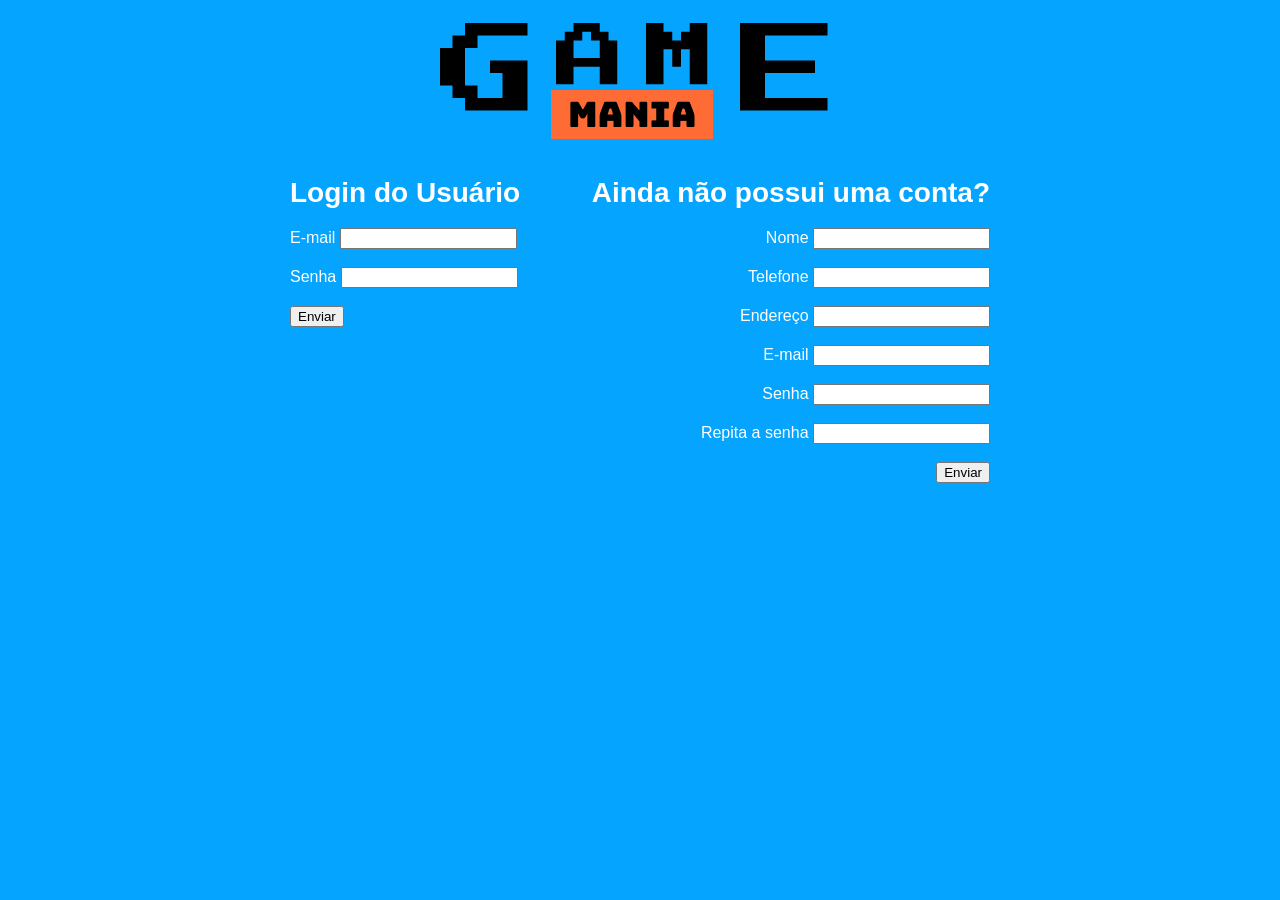
==== login.html @ f5d30cdc "gamemania" ====
<!DOCTYPE html>
<html lang="pt-br">
<head>
    <meta charset="UTF-8">
    <meta http-equiv="X-UA-Compatible" content="IE=edge">
    <meta name="viewport" content="width=device-width, initial-scale=1.0">
    <meta name="author" content="Ângelo Vinícius B Tavares (Turma Full-stack 13)">
    <link href="css/login.css" rel="stylesheet">
    <title>Login/Cadastro</title>
</head>
<body>
    <header>
        <div class="container-grid cabecalho">
            <div class="nome-site">
                <a href="index.html"><img src="img/LOGO.png" alt=""></a>
            </div>
        </div>
    </header>
<center>
    <div class="formularios">
        <div class="login">
            <h1>Login do Usuário</h1>
                <form>
                    <label for="email-example">E-mail</label>
                    <input type="email" id="email-example">
                    <br><br>
                    <label for="password-example">Senha</label>
                    <input type="password" id="password-example">
                    <br><br>
                    <input type="button" value="Enviar">
                </form>
        </div>
        <div class="cadastro">  
            <h1>Ainda não possui uma conta?</h1>
                <form>
                    <label for="name">Nome</label>
                    <input type="text" id="name">
                    <br><br>
                    <label for="tel">Telefone</label>
                    <input type="tel" id="tel" name="tel" maxlength="11" required autocomplete>
                    <br><br>
                    <label for="name">Endereço</label>
                    <input type="text" id="name">
                    <br><br>
                    <label for="email-example">E-mail</label>
                    <input type="email" id="email-example">
                    <br><br>
                    <label for="password-example">Senha</label>
                    <input type="password" id="password-example">
                    <br><br>
                    <label for="password-example">Repita a senha</label>
                    <input type="password" id="password-example">
                    <br><br>
                    <input type="button" value="Enviar">
                </form>
        </div>
    </div>
</center>
</body>
</html>
---- css/login.css ----
body{
    background-color: #05a5ff;
        color: white;
}

header{
    padding-top: 25px; 
}

.container-grid{
    width: 500px;
    margin: 0 auto;
}

.cabecalho{
    display: flex;
    justify-content: space-evenly;
    height: 100px;
    align-items: center;
}

body form{
    font-family: 'Roboto', sans-serif;
    font-size: 16px;
}

body h1{
    font-family: 'Titillium Web', sans-serif;
    font-size: 28px;
    padding-top: 25px;
}

.formularios{
    width: 700px;
    display: flex;
    justify-content: space-between;
}

.login form{
    text-align: left;
}

.cadastro form{
    text-align: right;
}
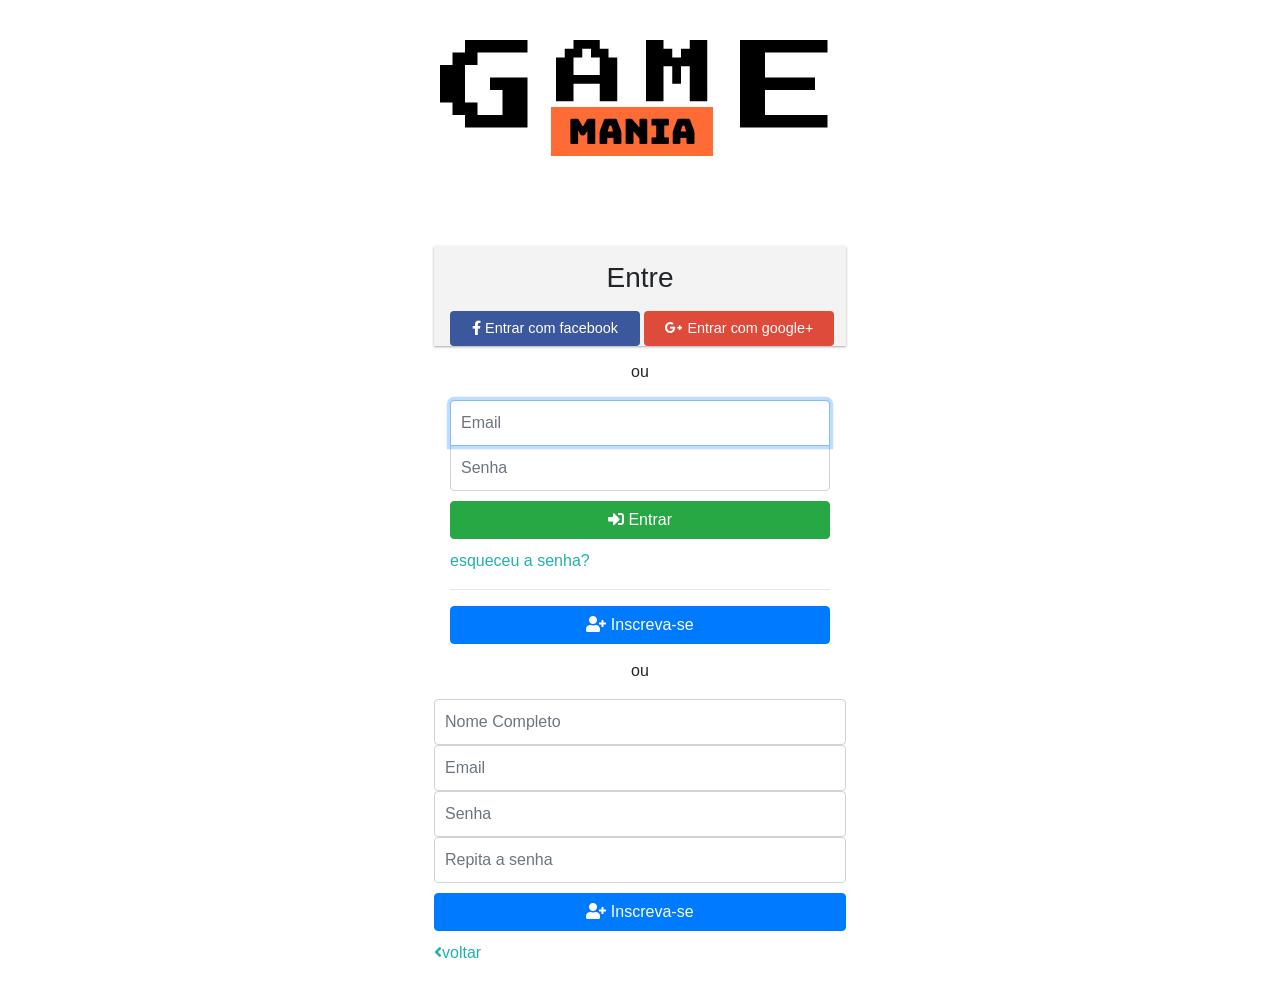
==== commit 94b797b5: "fist commit" ====
--- a/login.html
+++ b/login.html
@@ -2,59 +2,83 @@
 <html lang="pt-br">
 <head>
     <meta charset="UTF-8">
-    <meta http-equiv="X-UA-Compatible" content="IE=edge">
     <meta name="viewport" content="width=device-width, initial-scale=1.0">
-    <meta name="author" content="Ângelo Vinícius B Tavares (Turma Full-stack 13)">
-    <link href="css/login.css" rel="stylesheet">
-    <title>Login/Cadastro</title>
+    <meta http-equiv="X-UA-Compatible" content="ie=edge">
+    <link rel="stylesheet" href="https://maxcdn.bootstrapcdn.com/bootstrap/4.0.0/css/bootstrap.min.css" integrity="sha384-Gn5384xqQ1aoWXA+058RXPxPg6fy4IWvTNh0E263XmFcJlSAwiGgFAW/dAiS6JXm" crossorigin="anonymous">
+    <link rel="stylesheet" href="https://use.fontawesome.com/releases/v5.3.1/css/all.css" integrity="sha384-mzrmE5qonljUremFsqc01SB46JvROS7bZs3IO2EmfFsd15uHvIt+Y8vEf7N7fWAU" crossorigin="anonymous">
+    <link rel="stylesheet" href="css/login.css">
+    <title>Login</title>
+    
 </head>
 <body>
     <header>
-        <div class="container-grid cabecalho">
-            <div class="nome-site">
-                <a href="index.html"><img src="img/LOGO.png" alt=""></a>
-            </div>
+        <div class="logo">
+           <a href="index.html"><img src="img/LOGO.png" alt="logotipo da aplicação GameMania"></a>
         </div>
     </header>
-<center>
-    <div class="formularios">
-        <div class="login">
-            <h1>Login do Usuário</h1>
-                <form>
-                    <label for="email-example">E-mail</label>
-                    <input type="email" id="email-example">
-                    <br><br>
-                    <label for="password-example">Senha</label>
-                    <input type="password" id="password-example">
-                    <br><br>
-                    <input type="button" value="Enviar">
-                </form>
-        </div>
-        <div class="cadastro">  
-            <h1>Ainda não possui uma conta?</h1>
-                <form>
-                    <label for="name">Nome</label>
-                    <input type="text" id="name">
-                    <br><br>
-                    <label for="tel">Telefone</label>
-                    <input type="tel" id="tel" name="tel" maxlength="11" required autocomplete>
-                    <br><br>
-                    <label for="name">Endereço</label>
-                    <input type="text" id="name">
-                    <br><br>
-                    <label for="email-example">E-mail</label>
-                    <input type="email" id="email-example">
-                    <br><br>
-                    <label for="password-example">Senha</label>
-                    <input type="password" id="password-example">
-                    <br><br>
-                    <label for="password-example">Repita a senha</label>
-                    <input type="password" id="password-example">
-                    <br><br>
-                    <input type="button" value="Enviar">
-                </form>
-        </div>
+
+    <div id="logreg-forms" class="login">
+        <form class="form-signin">
+            <h1 class="h3 mb-3 font-weight-normal" style="text-align: center"> Entre</h1>
+            <div class="social-login">
+                <button class="btn facebook-btn social-btn" type="button"><span><i class="fab fa-facebook-f"></i> Entrar com facebook</span> </button>
+                <button class="btn google-btn social-btn" type="button"><span><i class="fab fa-google-plus-g"></i> Entrar com google+</span> </button>
+            </div>
+            <p style="text-align:center"> ou  </p>
+            <input type="email" id="inputEmail" class="form-control" placeholder="Email" required="" autofocus="">
+            <input type="password" id="inputPassword" class="form-control" placeholder="Senha" required="">
+            
+            <button class="btn btn-success btn-block" type="submit"><i class="fas fa-sign-in-alt"></i> Entrar</button>
+            <a href="#" id="forgot_pswd">esqueceu a senha?</a>
+            <hr>
+            <!-- <p>Don't have an account!</p>  -->
+            <button class="btn btn-primary btn-block" type="button" id="btn-signup"><i class="fas fa-user-plus"></i> Inscreva-se</button>
+            </form>
+
+            <form action="/reset/password/" class="form-reset">
+                <input type="email" id="resetEmail" class="form-control" placeholder="Email" required="" autofocus="">
+                <button class="btn btn-primary btn-block" type="submit">redefina a senha</button>
+                <a href="#" id="cancel_reset"><i class="fas fa-angle-left"></i> voltar</a>
+            </form>
+            
+                          
+                <p style="text-align:center">ou</p>
+
+                <input type="text" id="user-name" class="form-control" placeholder="Nome Completo" required="" autofocus="">
+                <input type="email" id="user-email" class="form-control" placeholder="Email" required autofocus="">
+                <input type="password" id="user-pass" class="form-control" placeholder="Senha" required autofocus="">
+                <input type="password" id="user-repeatpass" class="form-control" placeholder="Repita a senha" required autofocus="">
+
+                <button class="btn btn-primary btn-block" type="submit"><i class="fas fa-user-plus"></i> Inscreva-se</button>
+                <a href="#" id="cancel_signup"><i class="fas fa-angle-left"></i>voltar</a>
+            </form>
+            <br>
+            
     </div>
-</center>
+    <p style="text-align:center">
+    <a href="http://bit.ly/2RjWFMfunction toggleResetPswd(e){
+    e.preventDefault();
+    $('#logreg-forms .form-signin').toggle() // display:block or none
+    $('#logreg-forms .form-reset').toggle() // display:block or none
+}
+
+function toggleSignUp(e){
+    e.preventDefault();
+    $('#logreg-forms .form-signin').toggle(); // display:block or none
+    $('#logreg-forms .form-signup').toggle(); // display:block or none
+}
+
+$(()=>{
+    // Login Register Form
+    $('#logreg-forms #forgot_pswd').click(toggleResetPswd);
+    $('#logreg-forms #cancel_reset').click(toggleResetPswd);
+    $('#logreg-forms #btn-signup').click(toggleSignUp);
+    $('#logreg-forms #cancel_signup').click(toggleSignUp);
+})g" target="_blank" style="color:black">By Artin</a>
+    </p>
+    <script src="https://cdnjs.cloudflare.com/ajax/libs/jquery/3.3.1/jquery.min.js"></script>
+    <script src="https://maxcdn.bootstrapcdn.com/bootstrap/4.0.0/js/bootstrap.min.js" integrity="sha384-JZR6Spejh4U02d8jOt6vLEHfe/JQGiRRSQQxSfFWpi1MquVdAyjUar5+76PVCmYl" crossorigin="anonymous"></script>
+    <script src="/script.js"></script>
+    <script src="script.js"></script>
 </body>
 </html>
--- a/css/login.css
+++ b/css/login.css
@@ -1,45 +1,121 @@
-body{
-    background-color: #05a5ff;
-        color: white;
+
+/* sign in FORM */
+.logo{
+  padding-top: 40px;
+  display: flex;
+  justify-content: center;
+  text-align: center;
+
+}
+.login {
+  width: 600px;
+  height: 100px;
 }
 
-header{
-    padding-top: 25px; 
+#logreg-forms{
+  width:412px;
+  margin:10vh auto;
+  background-color:#f3f3f3;
+  box-shadow: 0 1px 3px rgba(0,0,0,0.12), 0 1px 2px rgba(0,0,0,0.24);
+transition: all 0.3s cubic-bezier(.25,.8,.25,1);
+}
+#logreg-forms form {
+  width: 100%;
+  max-width: 410px;
+  padding: 15px;
+  margin: auto;
+}
+#logreg-forms .form-control {
+  position: relative;
+  box-sizing: border-box;
+  height: auto;
+  padding: 10px;
+  font-size: 16px;
+}
+#logreg-forms .form-control:focus { z-index: 2; }
+#logreg-forms .form-signin input[type="email"] {
+  margin-bottom: -1px;
+  border-bottom-right-radius: 0;
+  border-bottom-left-radius: 0;
+}
+#logreg-forms .form-signin input[type="password"] {
+  border-top-left-radius: 0;
+  border-top-right-radius: 0;
 }
 
-.container-grid{
-    width: 500px;
-    margin: 0 auto;
+#logreg-forms .social-login{
+  width:390px;
+  margin:0 auto;
+  margin-bottom: 14px;
+}
+#logreg-forms .social-btn{
+  font-weight: 100;
+  color:white;
+  width:190px;
+  font-size: 0.9rem;
 }
 
-.cabecalho{
-    display: flex;
-    justify-content: space-evenly;
-    height: 100px;
-    align-items: center;
+#logreg-forms a{
+  display: block;
+  padding-top:10px;
+  color:lightseagreen;
 }
 
-body form{
-    font-family: 'Roboto', sans-serif;
-    font-size: 16px;
+#logreg-form .lines{
+  width:200px;
+  border:1px solid red;
 }
 
-body h1{
-    font-family: 'Titillium Web', sans-serif;
-    font-size: 28px;
-    padding-top: 25px;
+
+#logreg-forms button[type="submit"]{ margin-top:10px; }
+
+#logreg-forms .facebook-btn{  background-color:#3C589C; }
+
+#logreg-forms .google-btn{ background-color: #DF4B3B; }
+
+#logreg-forms .form-reset, #logreg-forms .form-signup{ display: none; }
+
+#logreg-forms .form-signup .social-btn{ width:210px; }
+
+#logreg-forms .form-signup input { margin-bottom: 2px;}
+
+.form-signup .social-login{
+  width:210px !important;
+  margin: 0 auto;
 }
 
-.formularios{
-    width: 700px;
-    display: flex;
-    justify-content: space-between;
-}
+/* Mobile */
 
-.login form{
-    text-align: left;
-}
+@media screen and (max-width:500px){
+  #logreg-forms{
+      width:300px;
+  }
+  
+  #logreg-forms  .social-login{
+      width:200px;
+      margin:0 auto;
+      margin-bottom: 10px;
+  }
+  #logreg-forms  .social-btn{
+      font-size: 1.3rem;
+      font-weight: 100;
+      color:white;
+      width:200px;
+      height: 56px;
+      
+  }
+  #logreg-forms .social-btn:nth-child(1){
+      margin-bottom: 5px;
+  }
+  #logreg-forms .social-btn span{
+      display: none;
+  }
+  #logreg-forms  .facebook-btn:after{
+      content:'Facebook';
+  }
 
-.cadastro form{
-    text-align: right;
-}
+  #logreg-forms  .google-btn:after{
+      content:'Google+';
+  }
+  
+}
